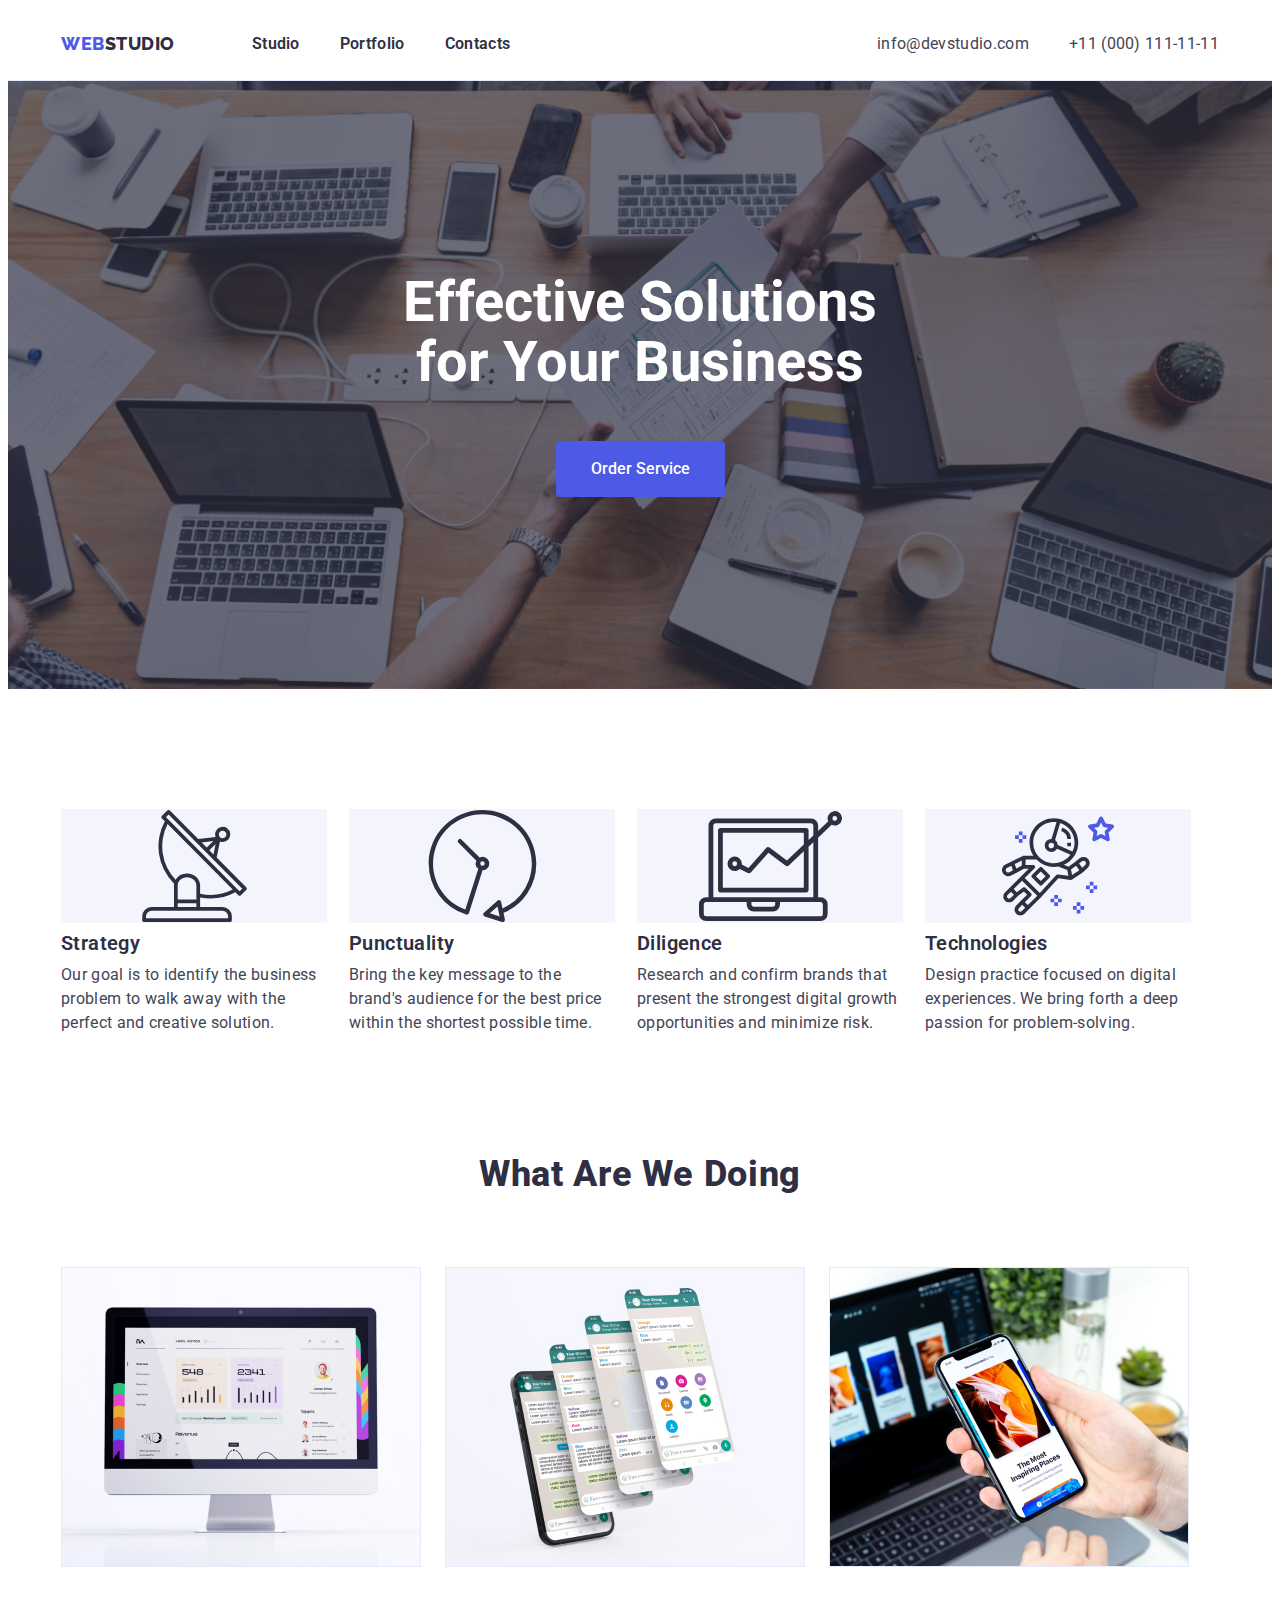
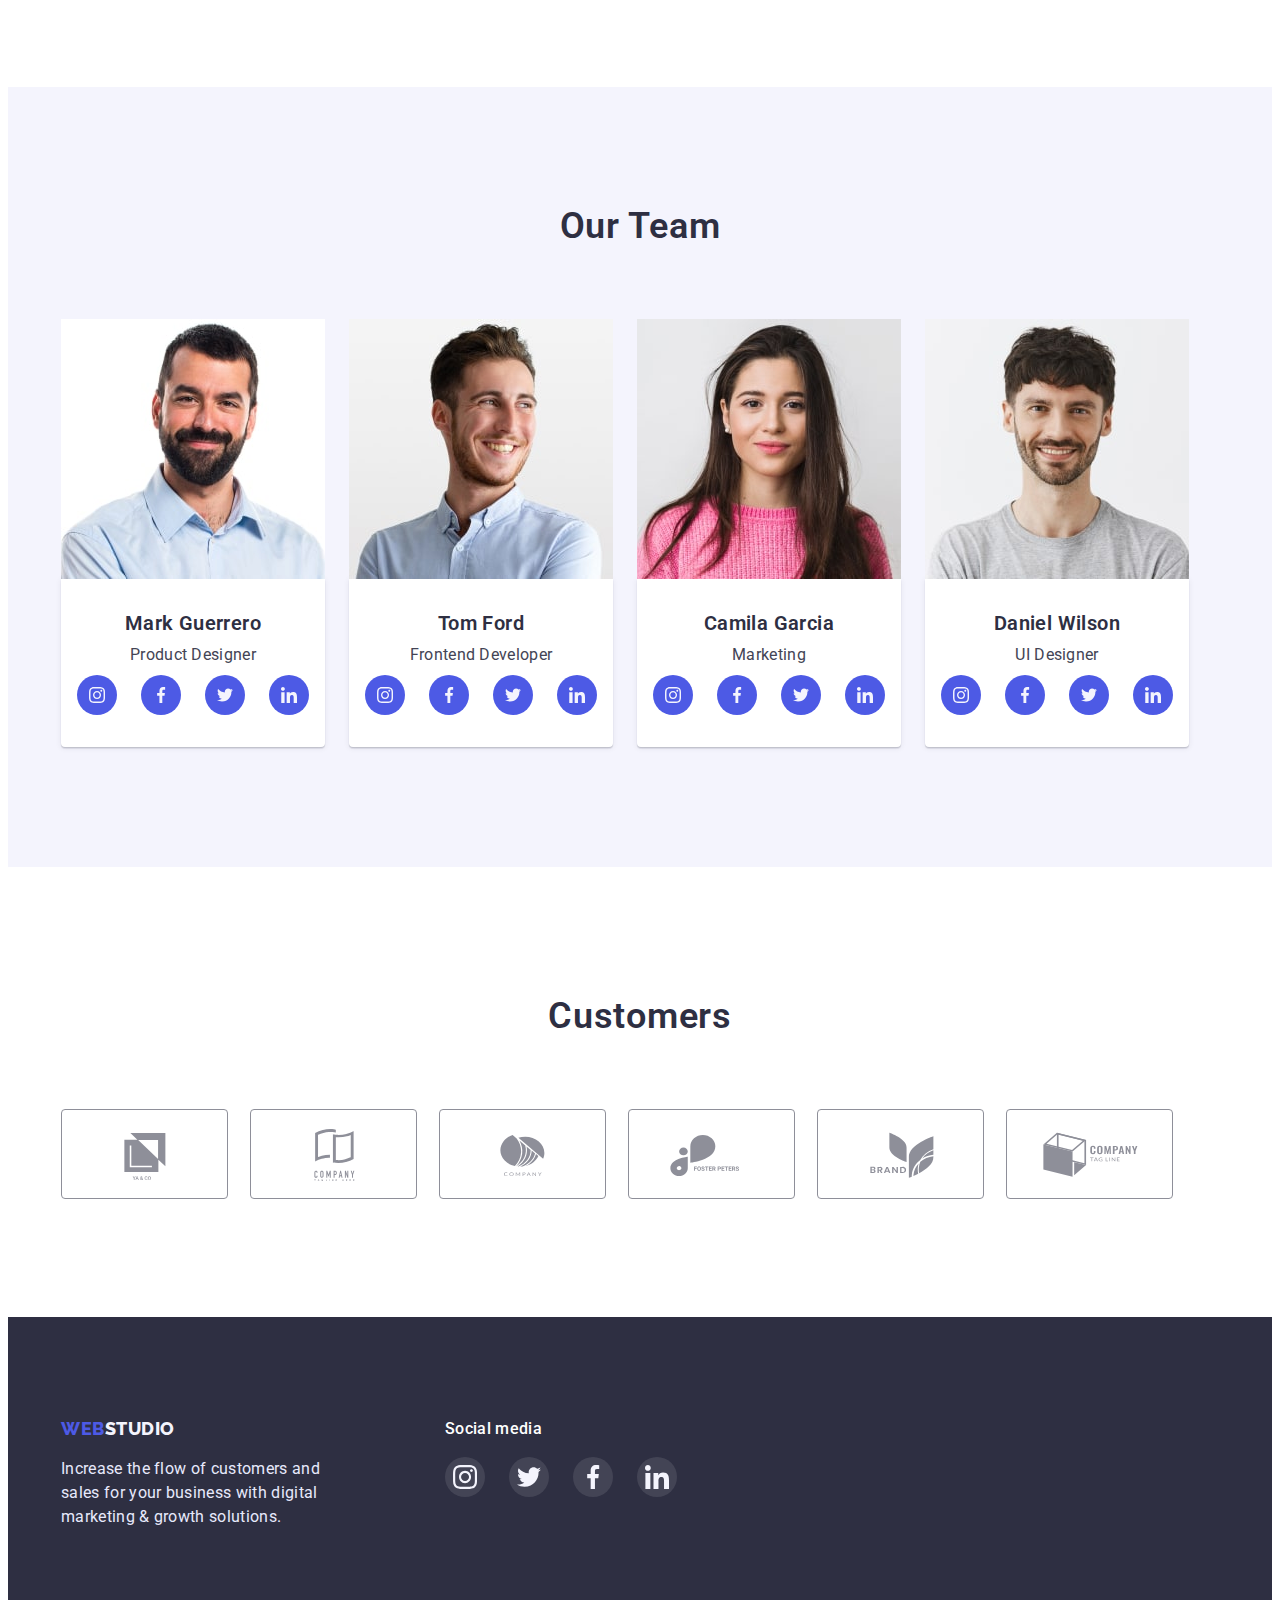
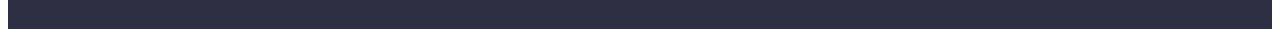
==== index.html @ 1a7c651e "new commit" ====
<!DOCTYPE html>
<html lang="en">
  <head>
    <meta charset="UTF-8" />
    <meta http-equiv="X-UA-Compatible" content="IE=edge" />
    <meta name="viewport" content="width=device-width, initial-scale=1.0" />
    <title>Home_work 1</title>
    <link rel="preconnect" href="https://fonts.googleapis.com" />
    <link rel="preconnect" href="https://fonts.gstatic.com" crossorigin />
    <link
      href="https://fonts.googleapis.com/css2?family=Raleway:wght@800&family=Roboto:wght@400;500;700&display=swap"
      rel="stylesheet"
    />
    <link
      rel="stylesheet"
      href="https://cdnjs.cloudflare.com/ajax/libs/modern-normalize/1.1.0/modern-normalize.min.css"
      integrity="sha512-wpPYUAdjBVSE4KJnH1VR1HeZfpl1ub8YT/NKx4PuQ5NmX2tKuGu6U/JRp5y+Y8XG2tV+wKQpNHVUX03MfMFn9Q=="
      crossorigin="anonymous"
      referrerpolicy="no-referrer"
    />
    <link rel="stylesheet" href="./css/style.css" />
  </head>
  <body>
    <header class="head">
      <div class="container">
        <nav class="nav-navigation">
          <div class="logo-pading">
            <a href="./index.html" class="logo"
              >Web<span class="accent-header-logo">Studio</span></a
            >
          </div>

          <ul class="nav-list list">
            <li class="list-item"><a href="./" class="nav-a">Studio</a></li>
            <li class="list-item">
              <a href="./portfolio.html" class="nav-a"> Portfolio</a>
            </li>
            <li class="list-item"><a href="" class="nav-a">Contacts</a></li>
          </ul>
        </nav>
        <ul class="contact list">
          <li class="contact-item">
            <a href="mailto:info@devstudio.com" class="contact-a"
              >info@devstudio.com</a
            >
          </li>
          <li class="contact-item">
            <a href="tel:+110001111111" class="contact-a"
              >+11 (000) 111-11-11</a
            >
          </li>
        </ul>
      </div>
    </header>
    <main>
      <section class="hero">
        <div class="container">
          <h1 class="hero-title">Effective Solutions for Your Business</h1>
          <button type="button" class="hero-button">Order Service</button>
        </div>
      </section>
      <section class="skills">
        <div class="container">
          <h2 class="skills-title visually-hidden">Our Skills</h2>
          <ul class="skills-list list">
            <li class="skills-item">
              <h3 class="skills-pre-title">Strategy</h3>
              <p class="skills-text">
                Our goal is to identify the business problem to walk away with
                the perfect and creative solution.
              </p>
            </li>
            <li class="skills-item">
              <h3 class="skills-pre-title">Punctuality</h3>
              <p class="skills-text">
                Bring the key message to the brand's audience for the best price
                within the shortest possible time.
              </p>
            </li>
            <li class="skills-item">
              <h3 class="skills-pre-title">Diligence</h3>
              <p class="skills-text">
                Research and confirm brands that present the strongest digital
                growth opportunities and minimize risk.
              </p>
            </li>
            <li class="skills-item">
              <h3 class="skills-pre-title">Technologies</h3>
              <p class="skills-text">
                Design practice focused on digital experiences. We bring forth a
                deep passion for problem-solving.
              </p>
            </li>
          </ul>
        </div>
      </section>
      <section class="work">
        <div class="container">
          <h2 class="work-title">What are we doing</h2>
          <ul class="work-list list">
            <li class="work-item">
              <img
                src="./img/rectangle1.jpg"
                alt="Grapics"
                width="360"
                height="300"
              />
            </li>
            <li class="work-item">
              <img
                src="./img/rectangle2.jpg"
                alt="Communications"
                width="360"
                height="300"
              />
            </li>
            <li class="work-item">
              <img
                src="./img/rectangle3.jpg"
                alt="Image"
                width="360"
                height="300"
              />
            </li>
          </ul>
        </div>
      </section>
      <section class="team">
        <div class="container">
          <h2 class="team-title">Our Team</h2>
          <ul class="team-list list">
            <li class="team-item">
              <img
                src="./img/mark.jpg"
                alt="Mark Guerrero"
                width="260"
                height="264"
              />
              <div class="description">
                <h3 class="team-name">Mark Guerrero</h3>
                <p class="team-text">Product Designer</p>
                <ul class="icons-soc list">
                  <li class="icons-soc-item">
                    <a href="" class="icons-soc-link">
                      <svg class="icons-link" width="16" height="16">
                        <use href="./img/symbol-defs.svg#icon-instagram"></use>
                      </svg>
                    </a>
                  </li>
                  <li class="icons-soc-item">
                    <a href="" class="icons-soc-link">
                      <svg class="icons-link" width="16" height="16">
                        <use href="./img/symbol-defs.svg#icon-facebook"></use>
                      </svg>
                    </a>
                  </li>
                  <li class="icons-soc-item">
                    <a href="" class="icons-soc-link">
                      <svg class="icons-link" width="16" height="16">
                        <use href="./img/symbol-defs.svg#icon-twitter-1"></use>
                      </svg>
                    </a>
                  </li>
                  <li class="icons-soc-item">
                    <a href="" class="icons-soc-link">
                      <svg class="icons-link" width="16" height="16">
                        <use href="./img/symbol-defs.svg#icon-linkedin-1"></use>
                      </svg>
                    </a>
                  </li>
                </ul>
              </div>
            </li>
            <li class="team-item">
              <img
                src="./img/tom.jpg"
                alt="Tom Ford"
                width="260"
                height="264"
              />
              <div class="description">
                <h3 class="team-name">Tom Ford</h3>
                <p class="team-text">Frontend Developer</p>
                <ul class="icons-soc list">
                  <li class="icons-soc-item">
                    <a href="" class="icons-soc-link">
                      <svg class="icons-link" width="16" height="16">
                        <use href="./img/symbol-defs.svg#icon-instagram"></use>
                      </svg>
                    </a>
                  </li>
                  <li class="icons-soc-item">
                    <a href="" class="icons-soc-link">
                      <svg class="icons-link" width="16" height="16">
                        <use href="./img/symbol-defs.svg#icon-facebook"></use>
                      </svg>
                    </a>
                  </li>
                  <li class="icons-soc-item">
                    <a href="" class="icons-soc-link">
                      <svg class="icons-link" width="16" height="16">
                        <use href="./img/symbol-defs.svg#icon-twitter-1"></use>
                      </svg>
                    </a>
                  </li>
                  <li class="icons-soc-item">
                    <a href="" class="icons-soc-link">
                      <svg class="icons-link" width="16" height="16">
                        <use href="./img/symbol-defs.svg#icon-linkedin-1"></use>
                      </svg>
                    </a>
                  </li>
                </ul>
              </div>
            </li>
            <li class="team-item">
              <img
                src="./img/camila.jpg"
                alt="Camila Garcia"
                width="260"
                height="264"
              />
              <div class="description">
                <h3 class="team-name">Camila Garcia</h3>
                <p class="team-text">Marketing</p>
                <ul class="icons-soc list">
                  <li class="icons-soc-item">
                    <a href="" class="icons-soc-link">
                      <svg class="icons-link" width="16" height="16">
                        <use href="./img/symbol-defs.svg#icon-instagram"></use>
                      </svg>
                    </a>
                  </li>
                  <li class="icons-soc-item">
                    <a href="" class="icons-soc-link">
                      <svg class="icons-link" width="16" height="16">
                        <use href="./img/symbol-defs.svg#icon-facebook"></use>
                      </svg>
                    </a>
                  </li>
                  <li class="icons-soc-item">
                    <a href="" class="icons-soc-link">
                      <svg class="icons-link" width="16" height="16">
                        <use href="./img/symbol-defs.svg#icon-twitter-1"></use>
                      </svg>
                    </a>
                  </li>
                  <li class="icons-soc-item">
                    <a href="" class="icons-soc-link">
                      <svg class="icons-link" width="16" height="16">
                        <use href="./img/symbol-defs.svg#icon-linkedin-1"></use>
                      </svg>
                    </a>
                  </li>
                </ul>
              </div>
            </li>
            <li class="team-item">
              <img
                src="./img/daniel.jpg"
                alt="Daniel Wilson"
                width="260"
                height="264"
              />
              <div class="description">
                <h3 class="team-name">Daniel Wilson</h3>
                <p class="team-text">UI Designer</p>
                <ul class="icons-soc list">
                  <li class="icons-soc-item">
                    <a href="" class="icons-soc-link">
                      <svg class="icons-link" width="16" height="16">
                        <use href="./img/symbol-defs.svg#icon-instagram"></use>
                      </svg>
                    </a>
                  </li>
                  <li class="icons-soc-item">
                    <a href="" class="icons-soc-link">
                      <svg class="icons-link" width="16" height="16">
                        <use href="./img/symbol-defs.svg#icon-facebook"></use>
                      </svg>
                    </a>
                  </li>
                  <li class="icons-soc-item">
                    <a href="" class="icons-soc-link">
                      <svg class="icons-link" width="16" height="16">
                        <use href="./img/symbol-defs.svg#icon-twitter-1"></use>
                      </svg>
                    </a>
                  </li>
                  <li class="icons-soc-item">
                    <a href="" class="icons-soc-link">
                      <svg class="icons-link" width="16" height="16">
                        <use href="./img/symbol-defs.svg#icon-linkedin-1"></use>
                      </svg>
                    </a>
                  </li>
                </ul>
              </div>
            </li>
          </ul>
        </div>
      </section>
      <section class="customers">
        <div class="container">
          <div class="section-customers">
            <h2 class="customers-title">Customers</h2>
            <ul class="customers-list list">
              <li class="customers-item">
                <a href="" class="customers-link">
                  <svg class="customers-icons" width="104" height="56">
                    <use href="./img/symbol-defs.svg#icon-logo"></use>
                  </svg>
                </a></li>
              <li class="customers-item">
                <a href="" class="customers-link">
                  <svg class="customers-icons" width="104" height="56">
                    <use href="./img/symbol-defs.svg#icon-logo_two"></use>
                  </svg>
                </a></li>
              <li class="customers-item">
                <a href="" class="customers-link">
                  <svg class="customers-icons" width="104" height="56">
                    <use href="./img/symbol-defs.svg#icon-logo_three"></use>
                  </svg>
                </a></li>
              <li class="customers-item">
                <a href="" class="customers-link">
                  <svg class="customers-icons" width="104" height="56">
                    <use href="./img/symbol-defs.svg#icon-logo_four"></use>
                  </svg>
                </a></li>
              <li class="customers-item">
                <a href="" class="customers-link">
                  <svg class="customers-icons" width="104" height="56">
                    <use href="./img/symbol-defs.svg#icon-logo_five"></use>
                  </svg>
                </a></li>
              <li class="customers-item">
                <a href="" class="customers-link">
                  <svg class="customers-icons" width="104" height="56">
                    <use href="./img/symbol-defs.svg#icon-logo_six"></use>
                  </svg>
                </a></li>
            </ul>
          </div>
         
        </div>
      </section>
    </main>
    <footer class="foot">
      <div class="container">
        <div class="footer-text-information">
          <a href="./index.html" class="logo foot-logo"
          >Web<span class="accent-footer-logo">Studio</span></a>
        <p class="foot-text foot-footer">
          Increase the flow of customers and sales for your business with
          digital marketing & growth solutions.
        </p>
        </div>

        <div class="footer-icons-information">
          <p class="soc-text">Social media</p>
          <ul class="social-foot-list list">
            <li class="social-item">
              <a href="" class="social-link">
                <svg class="foot-icons" width="24" height="24">
                  <use href="./img/symbol-defs.svg#icon-instagram"></use>
                </svg>
              </a>
            </li>
            <li class="social-item">
              <a href="" class="social-link">
                <svg class="foot-icons" width="24" height="24">
                  <use href="./img/symbol-defs.svg#icon-twitter-1"></use>
                </svg>
              </a>
            </li>
            <li class="social-item">
              <a href="" class="social-link">
                <svg class="foot-icons" width="24" height="24">
                  <use href="./img/symbol-defs.svg#icon-facebook"></use>
                </svg>
              </a>
            </li>
            <li class="social-item">
              <a href="" class="social-link">
                <svg class="foot-icons" width="24" height="24">
                  <use href="./img/symbol-defs.svg#icon-linkedin-1"></use>
                </svg>
              </a>
            </li>
          </ul>
        </div>

      </div>
    </footer>
  </body>
</html>
---- css/style.css ----
/* colors button  #4D5AE5 */
/* primary colors  headlines #2E2F42 */
/* colors text #434455 */
/* text in footer  #E7E9FC */
/* h1 button text #FFFFFF */

:root {
  --primary-button-color:#4D5AE5;
  --color-headlines:#2E2F42;
  --color-text:#434455;
  --footer-text:#E7E9FC;
  --button-h1:#FFFFFF;
  --button-hover: #404BBF;
  --button-portfolio:  #F4F4FD;
  --icons-hover: #31D0AA;
}


body {
  font-family: 'Roboto', sans-serif;
  font-weight: 500;
  color: var(--color-text);
}
img {
  display: block;
  width: 100%;
  height: auto;

}

 .list {
  list-style: none;
 }



 .visually-hidden {
  position: absolute;
    white-space: nowrap;
    width: 1px;
    height: 1px;
    overflow: hidden;
    border: 0;
    padding: 0;
    clip: rect(0 0 0 0);
    clip-path: inset(50%);
    margin: -1px;
} 
.container {
  width: 1158px;
  margin-left: auto;
  margin-right: auto;
  padding-left: 15px;
  padding-right: 15px;
}

/* ----LOGO---- */
.logo {
  font-family: 'Raleway',sans-serif;
  font-weight: 800;
  font-size: 18px;
  line-height: 1.33;
  align-items: center;
  letter-spacing: 0.03em;
  text-transform: uppercase;
  color: var(--primary-button-color);
  text-decoration: none;
  display: block;

  margin-right: 77px;



}
.logo-pading {
  padding-top: 24px;
  padding-bottom: 24px;
}
.accent-header-logo{
  color: var(--color-headlines)

}
p, h1, h2,h3,h4,h5,h6 {
  margin: 0;
}
ul,ol {
  margin: 0;
  padding-left: 0;;
}

/* ----HEADER---- */
.head {
  /* position: absolute;
  width: 1440px;
  height: 72px;
  left: 0px;
  top: 0px; */
  background: var(--button-h1);
  border-bottom: 1px solid #E7E9FC;
  /* padding-top: 24px;
  padding-bottom: 24px; */
  
}
.head > .container {
  display: flex;
  align-items: center;
}
.nav-navigation {
  display: flex;
  align-items:center;
}

.nav-list {
  display: flex;
  gap: 40px;
}
.list-item {
  font-weight: 600;
  font-size: 16px;
  line-height: 1.5;
  letter-spacing: 0.02em;
  color: var(--color-headlines);
  text-decoration: none;
 

}
.contact {
  display: flex;
  margin-left: auto;
  gap: 40px;
}
.contact-item {
  
}

.nav-a {
  text-decoration: none;
  font-weight: 600;
  font-size: 16px;
  line-height: 1.5;
  letter-spacing: 0.02em;
  color: var(--color-headlines);
  padding-top: 24px;
  padding-bottom: 24px;
}

.nav-a:hover,
.nav-a:focus {
  color: var(--primary-button-color);
}

.contact-a:hover,
.contact-a:focus {
  color: var(--primary-button-color);
}

/* .contact-item:hover,
.contact-item:focus {
  color: #4D5AE5;
} */

.contact-a {
  font-weight: 400;
  font-size: 16px;
  line-height: 1.5;
  letter-spacing: 0.02em;
  color: var(--color-text);
  text-decoration: none;
}

/* ----HERO---- */

.hero {
  display: flex;
  background: var(--color-headlines);
  max-width: 1440px;
  text-align: center;
  padding-top: 192px;
  padding-bottom: 192px;
  background-image: linear-gradient(
    rgba(46, 47, 66, 0.7), 
    rgba(46, 47, 66, 0.7)),
   url(../img/people-office\ 1.jpg);
  background-repeat: no-repeat;
  background-position: center;
  background-size:cover;
}
.hero-title {
  width: 494px;
  font-weight: 700;
  font-size: 56px;
  line-height: 1.07;
  text-align: center;
  color: var(--button-h1);
  margin-bottom: 48px;
  margin-right: auto;
  margin-left: auto;
}
.hero-button {
  font-family: inherit;
  display: inline-block;
  min-width: 169px;
  height: 56px;
  background: var(--primary-button-color);
  color: var(--button-h1);
  font-weight: 500;
  font-size: 16px;
  border-radius: 4px;
  padding: 16px 32px;
  text-align: center;
  border: 1px solid transparent;
  cursor: pointer;


}

.hero-button:hover,
.hero-button:focus {
  background: var(--button-hover);
  box-shadow: 0px 4px 4px rgba(0, 0, 0, 0.15);
}

/* ----SKILLS---- */
.skills {
  padding-top: 120px;
  padding-bottom: 120px;
}
.skills-title {
}
.skills-list {
  display: flex;
  gap: 24px;
}
.skills-item {
  width: 264px;
}

.skills-item::before {
  content: '';
  display: block;
  width: 264px;
  height: 112px;
  background-color:var(--button-portfolio);
  background-position: center;
  background-size: contain;
  background-repeat: no-repeat;
  border: 1px solid var(--button-portfolio);

}
.skills-item:nth-child(1)::before {
  background-image: url(../img/strategy.svg);
}

.skills-item:nth-child(2)::before {
  background-image: url(../img/punctuality.svg);
}

.skills-item:nth-child(3)::before {
  background-image: url(../img/diligence.svg);
}

.skills-item:nth-child(4)::before {
  background-image: url(../img/astronaut.svg);
}
.skills-pre-title {
  font-weight: 600;
  font-size: 20px;
  line-height: 1.2;
  letter-spacing: 0.02em;
  color: var(--color-headlines);
  margin-bottom: 8px;
  margin-top: 8px;
}
.skills-text {
  font-weight: 400;
  font-size: 16px;
  line-height: 1.5;
  letter-spacing: 0.02em;
}


/* ----WORK---- */
.work {
  padding-bottom: 120px;
}
.work-title {
  font-weight: 800;
  font-size: 36px;
  line-height: 1.11;
  text-align: center;
  letter-spacing: 0.02em;
  text-transform: capitalize;
  color: var(--color-headlines);
  margin-bottom: 72px;

}
.work-list {

  display: flex;
  gap: 24px;

}
.work-item {
}

/* ----TEAM---- */
.team {
  background:#F4F4FD;
  padding-top: 120px;
  padding-bottom: 120px;
}
.team-title {
  font-weight: 600;
  font-size: 36px;
  line-height: 1.11;
  text-align: center;
  letter-spacing: 0.02em;
  text-transform: capitalize;
  color: var(--color-headlines);

  margin-bottom: 72px;
}
.team-list {
  /* padding-left: 156px; */
  /* padding-right: 156px;
  padding-bottom: 120px; */
  display: flex;
  gap: 24px;



}
.team-item {
  
}

.team-name {
  font-weight: 600;
  font-size: 20px;
  line-height: 1.2;
  letter-spacing: 0.02em;
  color: var(--color-headlines);
  text-align: center;

}

.team-text {
  font-weight: 400;
  font-size: 16px;
  line-height: 1.5;
  letter-spacing: 0.02em;
  margin-top: 8px;
  text-align: center;
  margin-bottom: 8px;

}
.description {
  padding-top: 32px;
  padding-bottom: 32px;
  background: #FFFFFF;
  box-shadow: 0px 1px 6px rgba(46, 47, 66, 0.08), 0px 1px 1px rgba(46, 47, 66, 0.16), 0px 2px 1px rgba(46, 47, 66, 0.08);
  border-radius: 0px 0px 4px 4px;
  
}
.icons-soc {
  display: flex;
  justify-content: center;
  gap: 24px;
}
.icons-soc-item {
  width: 40px;
  height: 40px;
}
.icons-soc-link {
  width: 100%;
  height: 100%;
  background-color:var(--primary-button-color);
  border-radius: 50%;
  display: flex;
  align-items: center;
  justify-content: center;
}
/* ----CUSTOMERS---- */
.customers {
}
.section-customers {
  padding-top: 130px;
  padding-bottom: 120px;
}
.customers-title {
  font-weight: 600;
  font-size: 36px;
  line-height: 1.11;
  text-align: center;
  letter-spacing: 0.02em;
  text-transform: capitalize;
  color: var(--color-headlines);
  margin-bottom: 72px;
}
.customers-list {
  display: flex;
  gap: 24px;
}
.customers-item {
  width: calc((100% - 168px) / 6);
  height: 88px;

}
.customers-link {
  width: 100%;
  height: 100%;
  border: 1px solid #8E8F99;
  border-radius: 4px;
  display: flex;
  align-items: center;
  justify-content: center;
}
.customers-link:hover,
.customers-link:focus {
  border: 1px solid var(--primary-button-color);
  fill:var(--primary-button-color);
}
.customers-icons {
}
.customers-icons:hover,
.customers-icons:focus {
  fill:var(--primary-button-color);
}


/* ----FOOTER---- */
.foot {
  background: var(--color-headlines);
  padding-top: 100px;
  padding-bottom: 100px;
}

.foot > .container {
  display: flex;
}

.accent-footer-logo {
  color: #F4F4FD;

}
.foot-text {
  font-weight: 400;
  font-size: 16px;
  line-height: 1.5;
  letter-spacing: 0.02em;
  color: var(--footer-text);
  margin-top: 16px;

}
.foot-logo {
  
}

.foot-footer {
  width: 264px;
  
}
.soc-text {
  font-style: normal;
  font-weight: 500;
  font-size: 16px;
  line-height: 1.5;
  letter-spacing: 0.02em;
  color: #FFFFFF;
  margin-left: 120px;
  margin-bottom: 16px;
}
.social-foot-list {
  display: flex;
  gap: 24px;
  margin-left: 120px;

}
.social-item {
  width: 40px;
  height: 40px;
}
.social-link {
  width: 100%;
  height: 100%;
  background: rgba(255, 255, 255, 0.1);
  border-radius:50%;
  display: flex;
  align-items: center;
  justify-content: center;

}
.social-link:hover,
.social-link:focus {
  background:var(--icons-hover);
}
.foot-icons {
  fill: #F4F4FD;;
}
.footer-text-information {

}
.footer-icons-information {

}

/* ----PORTFOLIO---- */

.portfolio {
  background: var(--button-h1);
  padding-top: 96px;
}
.portfolio-title {
}
.portfolio-button-list {
  margin-bottom: 72px;
  display: flex;
  gap: 24px;
  justify-content: center;



}
.portfolio-button {


}
.button-item {
  font-family: inherit;
  font-weight: 600;
  font-size: 16px;
  line-height: 1.5;
  text-align: center;
  letter-spacing: 0.04em;
  color: var(--primary-button-color);
  background: var(--button-portfolio);
  cursor: pointer;
  border: 1px solid #E7E9FC;
  border-radius: 4px;
  padding: 12px 24px;


  
}

.button-item:hover,
.button-item:focus {
  background: var(--primary-button-color);
  color: var(--button-portfolio);
  box-shadow: 0px 3px 1px rgba(0, 0, 0, 0.1), 0px 2px 1px rgba(0, 0, 0, 0.08), 0px 2px 2px rgba(0, 0, 0, 0.12); 
}

.portfolio-list {
  display: flex;
  flex-wrap: wrap;
  gap: 48px 24px;
  justify-content: center;
  padding-bottom: 120px;
}
.portfolio-item {
  box-shadow: 0px 1px 6px rgba(46, 47, 66, 0.08);
  
}
.portfolio-item:focus,
.portfolio-item:hover {
  box-shadow: 0px 1px 6px rgba(46, 47, 66, 0.08), 0px 1px 1px rgba(46, 47, 66, 0.16), 0px 2px 1px rgba(46, 47, 66, 0.08);
}

.portfolio-secondly-title {
  font-weight: 600;
  font-size: 20px;
  line-height: 1.2;
  letter-spacing: 0.02em;
  color: var(--color-headlines);
  margin-bottom: 8px;

}
.portfolio-descr {
  font-weight: 400;
  font-size: 16px;
  line-height: 1.2;
  letter-spacing: 0.02em;
  color:var(--color-text)

}
.text-decor{
  text-decoration: none;
}

.text-size {
  padding-top: 32px;
  padding-bottom: 32px;
  padding-left: 16px;
  background: #FFFFFF;
  border: 1px solid #E7E9FC;
  border-top: none;
  
}
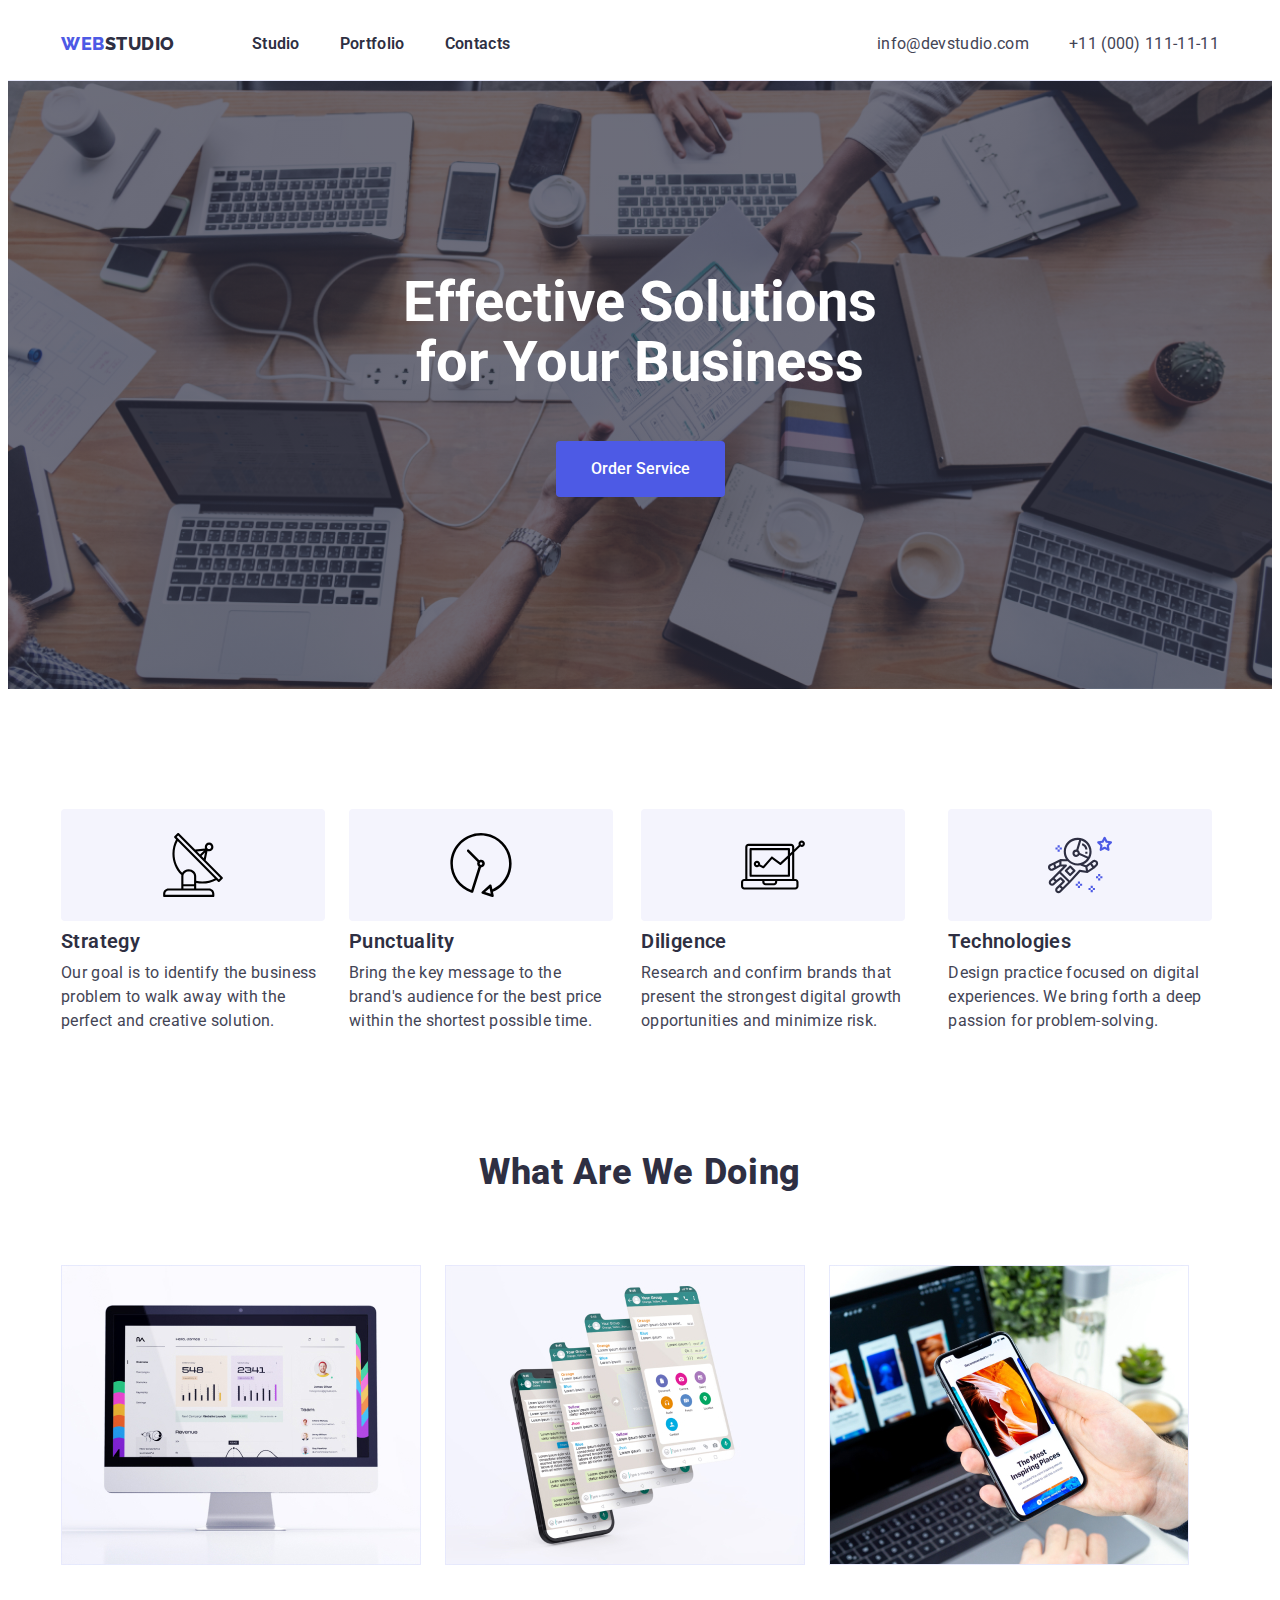
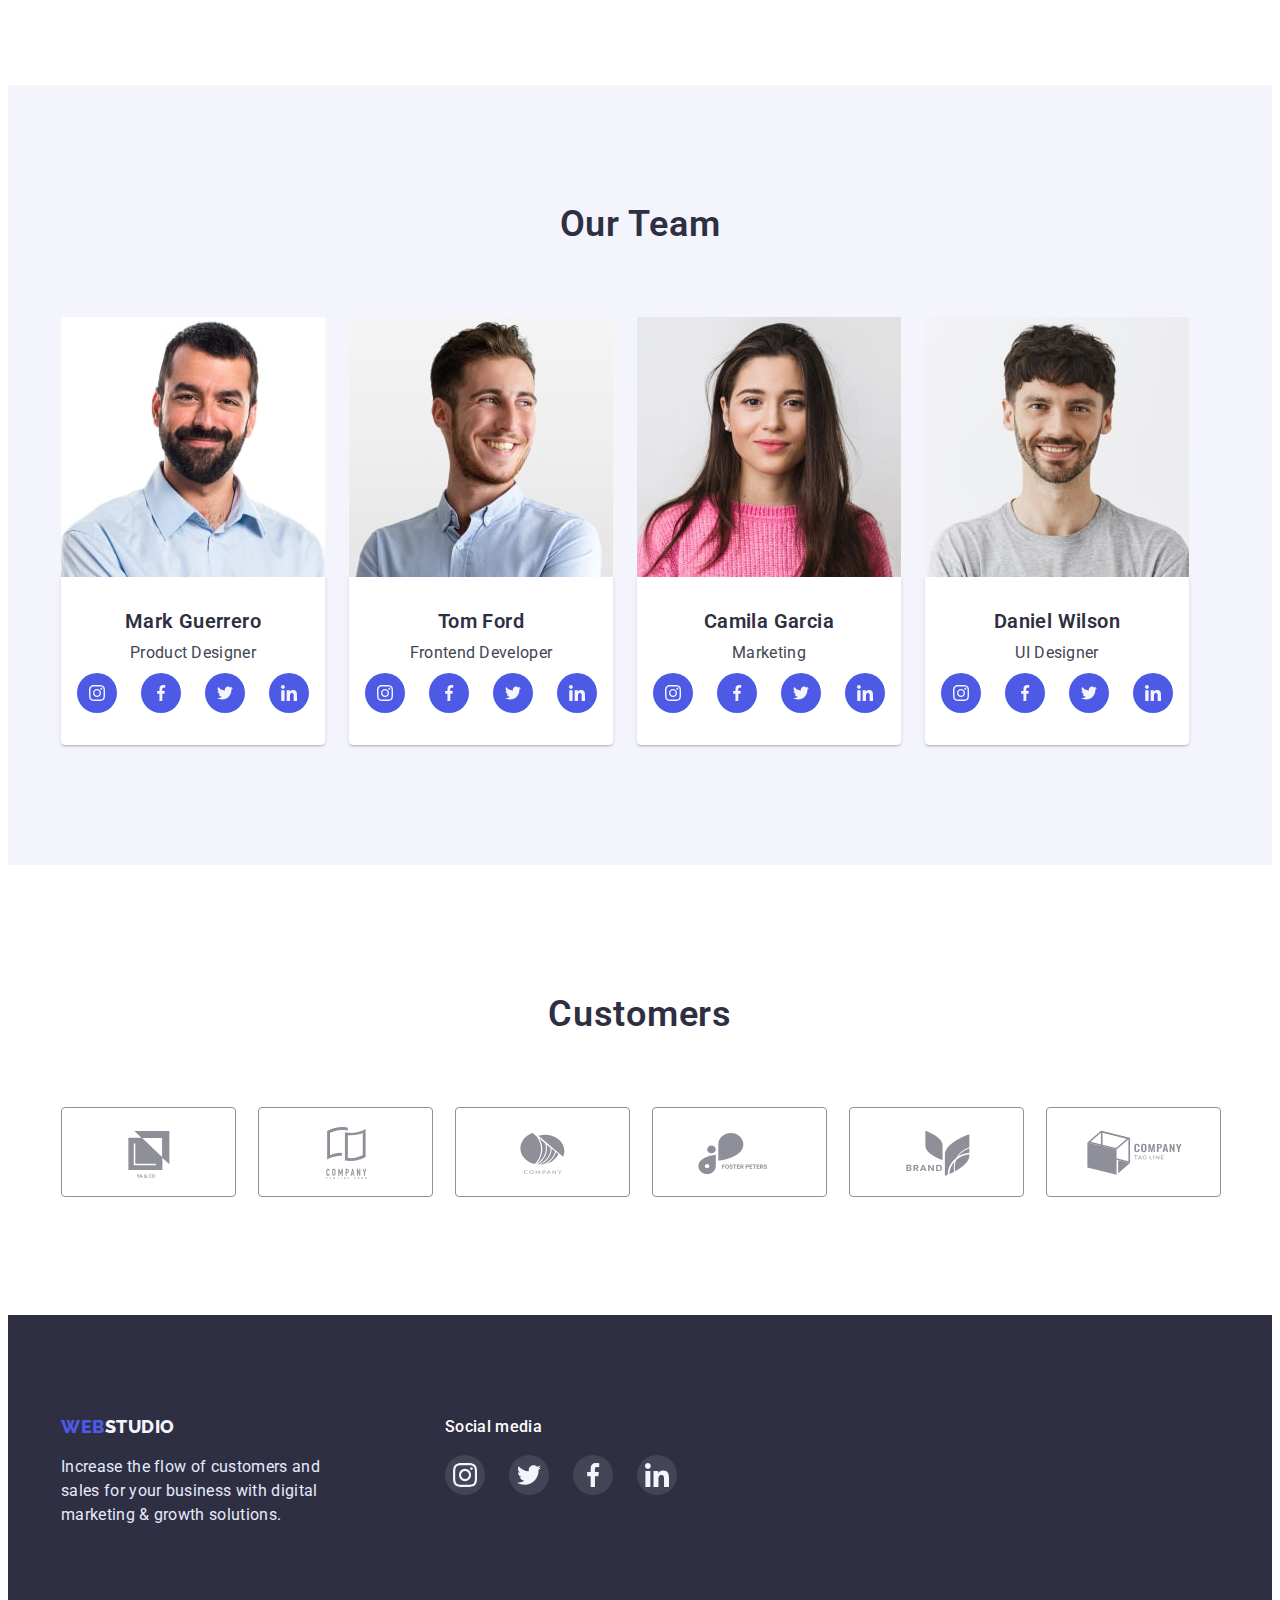
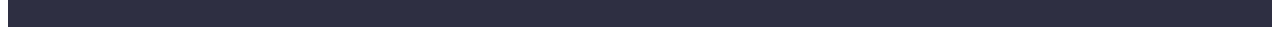
==== commit 2b736e54: "new commit" ====
--- a/index.html
+++ b/index.html
@@ -64,6 +64,11 @@
           <h2 class="skills-title visually-hidden">Our Skills</h2>
           <ul class="skills-list list">
             <li class="skills-item">
+              <div class="section-skills-icons">
+                <svg class="skills-icons" width="64" height="64">
+                  <use href="./img/symbol-defs.svg#icon-strategy"></use>
+                </svg>
+              </div>
               <h3 class="skills-pre-title">Strategy</h3>
               <p class="skills-text">
                 Our goal is to identify the business problem to walk away with
@@ -71,6 +76,11 @@
               </p>
             </li>
             <li class="skills-item">
+              <div class="section-skills-icons">
+                <svg class="skills-icons" width="64" height="64">
+                  <use href="./img/symbol-defs.svg#icon-punctuality"></use>
+                </svg>
+              </div>
               <h3 class="skills-pre-title">Punctuality</h3>
               <p class="skills-text">
                 Bring the key message to the brand's audience for the best price
@@ -78,6 +88,11 @@
               </p>
             </li>
             <li class="skills-item">
+              <div class="section-skills-icons">
+                <svg class="skills-icons" width="64" height="64">
+                  <use href="./img/symbol-defs.svg#icon-diligence"></use>
+                </svg>
+              </div>
               <h3 class="skills-pre-title">Diligence</h3>
               <p class="skills-text">
                 Research and confirm brands that present the strongest digital
@@ -85,6 +100,11 @@
               </p>
             </li>
             <li class="skills-item">
+              <div class="section-skills-icons">
+                <svg class="skills-icons" width="64" height="64">
+                  <use href="./img/symbol-defs.svg#icon-astronaut"></use>
+                </svg>
+              </div>
               <h3 class="skills-pre-title">Technologies</h3>
               <p class="skills-text">
                 Design practice focused on digital experiences. We bring forth a
@@ -302,7 +322,6 @@
       </section>
       <section class="customers">
         <div class="container">
-          <div class="section-customers">
             <h2 class="customers-title">Customers</h2>
             <ul class="customers-list list">
               <li class="customers-item">
@@ -342,7 +361,7 @@
                   </svg>
                 </a></li>
             </ul>
-          </div>
+        
          
         </div>
       </section>
--- a/css/style.css
+++ b/css/style.css
@@ -184,6 +184,8 @@
   background-repeat: no-repeat;
   background-position: center;
   background-size:cover;
+  margin-left: auto;
+  margin-right: auto;
 }
 .hero-title {
   width: 494px;
@@ -232,10 +234,23 @@
   gap: 24px;
 }
 .skills-item {
+  
+}
+.section-skills-icons {
   width: 264px;
-}
-
-.skills-item::before {
+  height: 112px;
+  background-color:var(--button-portfolio);
+  display: flex;
+  justify-content: center;
+  align-items: center;
+  background-size: cover;
+  border-radius: 4px;
+  cursor: pointer;
+}
+.skills-icons {
+}
+
+/* .skills-item::before {
   content: '';
   display: block;
   width: 264px;
@@ -261,7 +276,7 @@
 
 .skills-item:nth-child(4)::before {
   background-image: url(../img/astronaut.svg);
-}
+} */
 .skills-pre-title {
   font-weight: 600;
   font-size: 20px;
@@ -380,10 +395,11 @@
   align-items: center;
   justify-content: center;
 }
+.icons-soc-link:hover {
+  background-color:var(--button-hover);
+}
 /* ----CUSTOMERS---- */
 .customers {
-}
-.section-customers {
   padding-top: 130px;
   padding-bottom: 120px;
 }
@@ -402,7 +418,7 @@
   gap: 24px;
 }
 .customers-item {
-  width: calc((100% - 168px) / 6);
+  width: calc((100% - 120px) / 6);
   height: 88px;
 
 }
@@ -421,6 +437,7 @@
   fill:var(--primary-button-color);
 }
 .customers-icons {
+  fill: #8e8f99;
 }
 .customers-icons:hover,
 .customers-icons:focus {
@@ -467,13 +484,11 @@
   line-height: 1.5;
   letter-spacing: 0.02em;
   color: #FFFFFF;
-  margin-left: 120px;
   margin-bottom: 16px;
 }
 .social-foot-list {
   display: flex;
   gap: 24px;
-  margin-left: 120px;
 
 }
 .social-item {
@@ -501,7 +516,7 @@
 
 }
 .footer-icons-information {
-
+  margin-left: 120px;
 }
 
 /* ----PORTFOLIO---- */
@@ -548,6 +563,7 @@
   background: var(--primary-button-color);
   color: var(--button-portfolio);
   box-shadow: 0px 3px 1px rgba(0, 0, 0, 0.1), 0px 2px 1px rgba(0, 0, 0, 0.08), 0px 2px 2px rgba(0, 0, 0, 0.12); 
+  border-color: var(--primary-button-color);
 }
 
 .portfolio-list {
@@ -561,8 +577,8 @@
   box-shadow: 0px 1px 6px rgba(46, 47, 66, 0.08);
   
 }
-.portfolio-item:focus,
-.portfolio-item:hover {
+.text-decor:focus,
+.text-decor:hover {
   box-shadow: 0px 1px 6px rgba(46, 47, 66, 0.08), 0px 1px 1px rgba(46, 47, 66, 0.16), 0px 2px 1px rgba(46, 47, 66, 0.08);
 }
 
@@ -585,6 +601,7 @@
 }
 .text-decor{
   text-decoration: none;
+  display: block;
 }
 
 .text-size {
